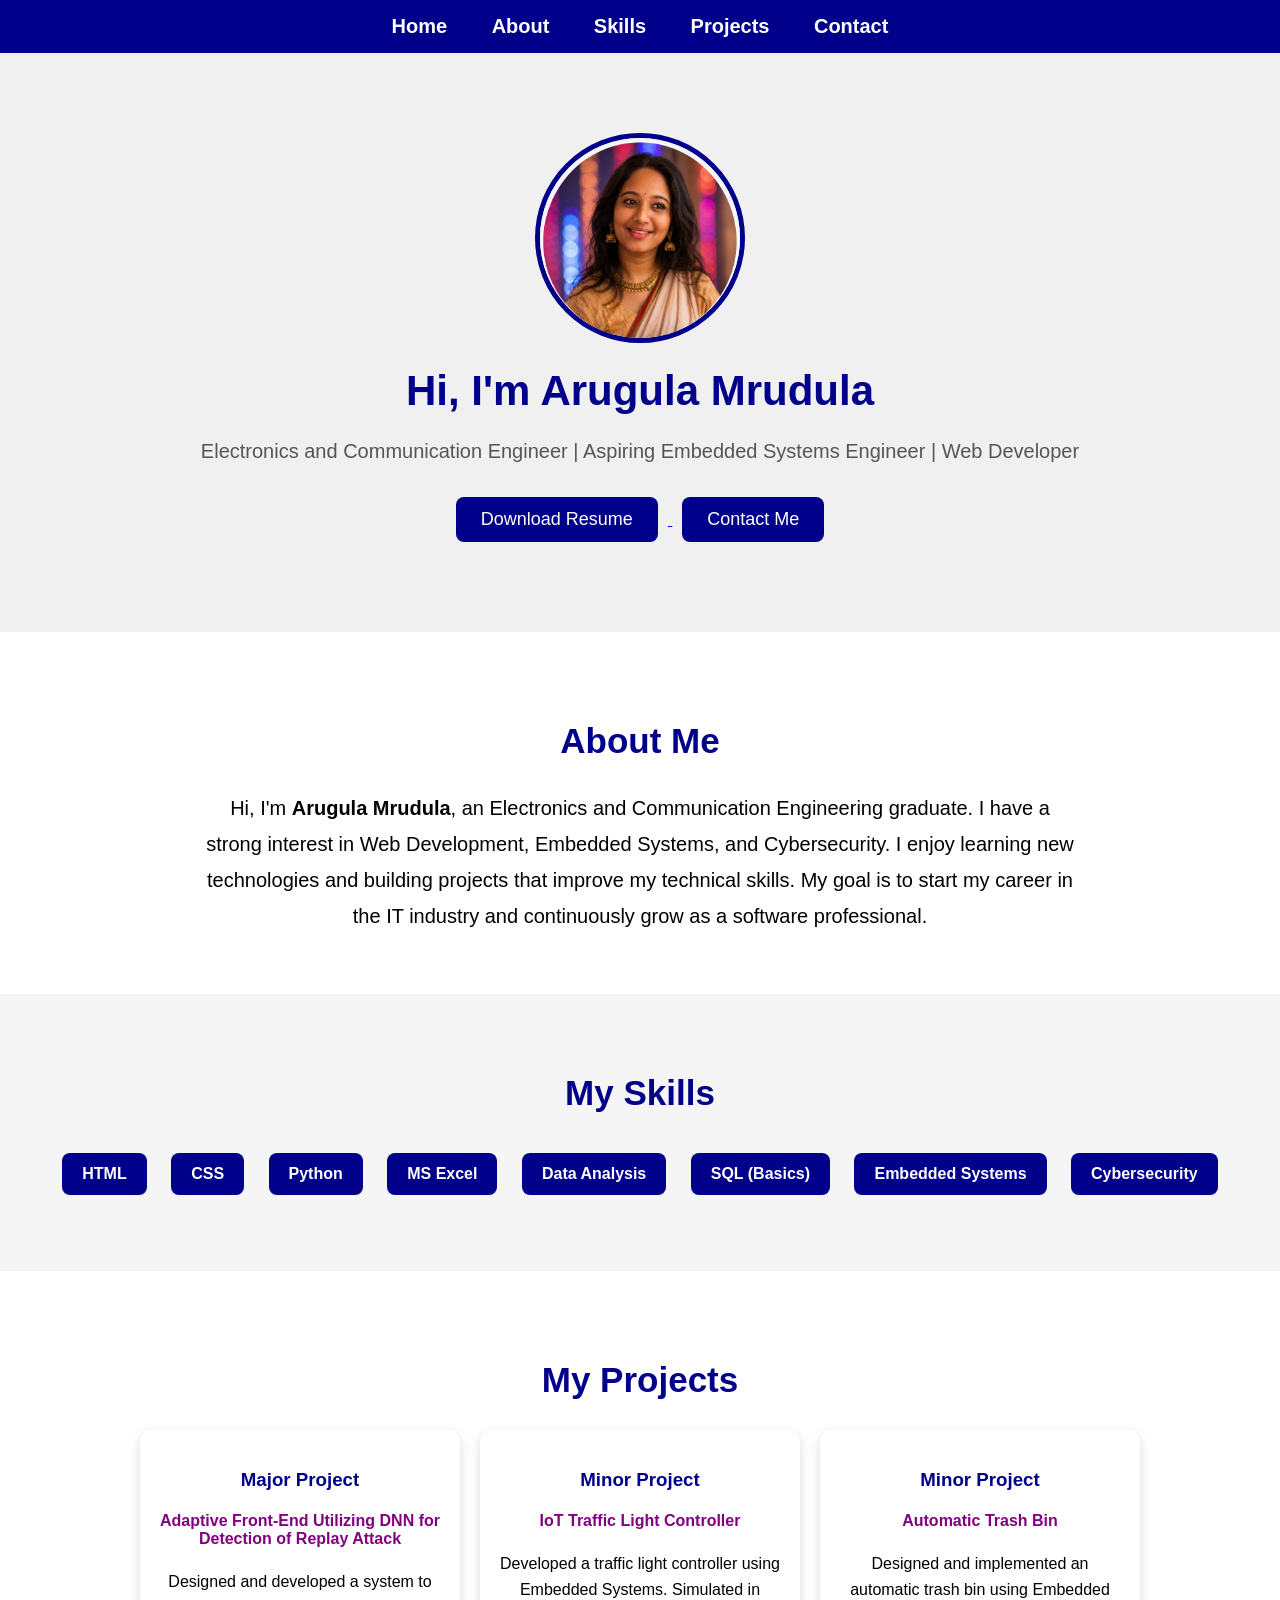
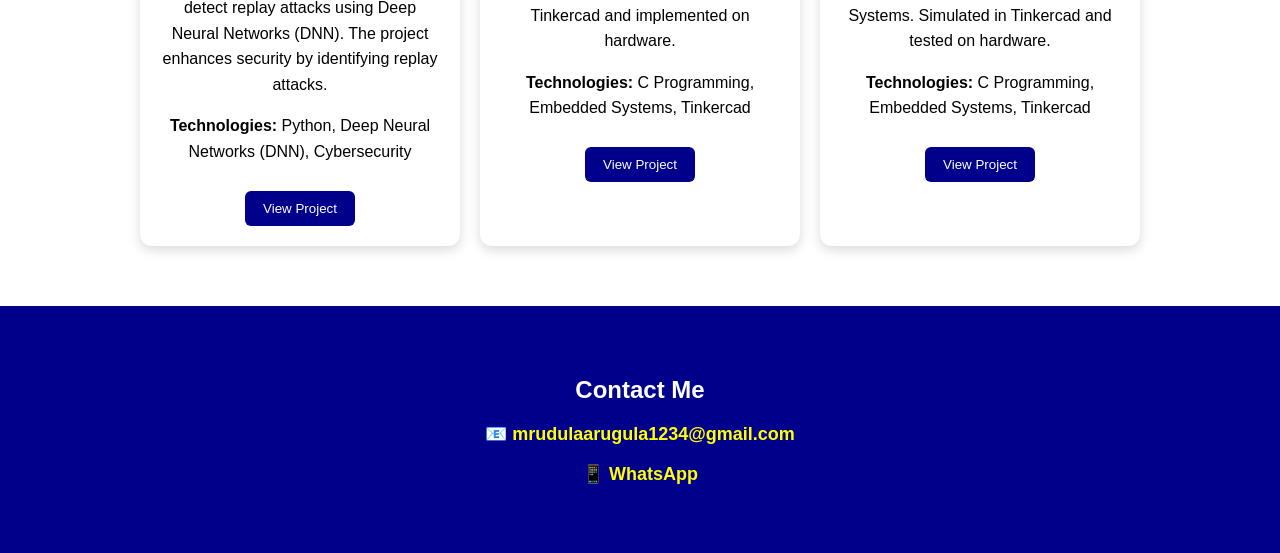
==== index.html @ 2d514598 "Move website files to root" ====
<!DOCTYPE html>
<html lang="en">
<head>
    <meta charset="UTF-8">
    <meta name="viewport" content="width=device-width, initial-scale=1.0">
    <title>Document</title>
    <link rel="stylesheet"href="style.css">
</head>
<body>
    <nav>
    <a href="#hero">Home</a>
    <a href="#about">About</a>
    <a href="#skills">Skills</a>
    <a href="#projects">Projects</a>
    <a href="#contact">Contact</a>
</nav>
<section id="hero">
    <img src="/images/Profile.png" alt="Arugula Mrudula">
    <h1>Hi, I'm Arugula Mrudula </h1>
    
    <p> Electronics and Communication Engineer |
Aspiring Embedded Systems Engineer |
Web Developer</p>

<a href="/Resume/Arugula_Mrudula_Resume.pdf" download>

<button>Download Resume</button>
</a>
<a href="#contact">
    <button>Contact Me</button>
</a>
</section>
<!--about section start-->
<section id="about">
    <h2>About Me </h2>
    <p>
        Hi, I'm <strong>Arugula Mrudula</strong>, an Electronics and Communication Engineering graduate.
        I have a strong interest in Web Development, Embedded Systems, and Cybersecurity.
        I enjoy learning new technologies and building projects that improve my technical skills.
        My goal is to start my career in the IT industry and continuously grow as a software professional.
    </p>
    </section>
    <!-- About Section End -->
     <!-- Skills Section -->
    <section id="skills">

        <h2>My Skills</h2>

        <ul>
            <li>HTML</li>
            <li>CSS</li>
            <li>Python</li>
            <li>MS Excel</li>
            <li>Data Analysis</li>
            <li>SQL (Basics)</li>
            <li>Embedded Systems</li>
            <li>Cybersecurity</li>
        </ul>

    </section>
    <!-- Projects Section -->
    <section id="projects">

        <h2>My Projects</h2>

        <div id="projects-container">

            <!-- Project 1 -->
            <div class="project-card">

                <h3>Major Project</h3>

                <h4>Adaptive Front-End Utilizing DNN for Detection of Replay Attack</h4>

                <p>
                    Designed and developed a system to detect replay attacks using Deep Neural Networks (DNN).
                    The project enhances security by identifying replay attacks.
                </p>

                <p>
                    <strong>Technologies:</strong>
                    Python, Deep Neural Networks (DNN), Cybersecurity
                </p>

                <button>View Project</button>

            </div>

            <!-- Project 2 -->
            <div class="project-card">

                <h3>Minor Project</h3>

                <h4>IoT Traffic Light Controller</h4>

                <p>
                    Developed a traffic light controller using Embedded Systems.
                    Simulated in Tinkercad and implemented on hardware.
                </p>

                <p>
                    <strong>Technologies:</strong>
                    C Programming, Embedded Systems, Tinkercad
                </p>

                <button>View Project</button>

            </div>

            <!-- Project 3 -->
            <div class="project-card">

                <h3>Minor Project</h3>

                <h4>Automatic Trash Bin</h4>

                <p>
                    Designed and implemented an automatic trash bin using Embedded Systems.
                    Simulated in Tinkercad and tested on hardware.
                </p>

                <p>
                    <strong>Technologies:</strong>
                    C Programming, Embedded Systems, Tinkercad
                </p>

                <button>View Project</button>

            </div>

        </div>

    </section>

    <!-- Contact Section -->
    <section id="contact">

        <h2>Contact Me</h2>

        <p>
            📧
            <a href="mailto:mrudulaarugula1234@gmail.com">
                mrudulaarugula1234@gmail.com
            </a>
        </p>

        <p>
            📱
            <a href="https://wa.me/919515864028" target="_blank">
                WhatsApp
            </a>
        </p>

    </section>
    


</body>

</html>
---- style.css ----
/* Smooth Scrolling */
html{
    scroll-behavior: smooth;
}

/* Body */
body{
    margin: 0;
    background-color: lightblue;
    text-align: center;
    font-family: Arial, sans-serif;
}

/* Navigation Bar */
nav{
    background-color: darkblue;
    padding: 15px;
    position: sticky;
    top: 0;
}

nav a{
    color: white;
    text-decoration: none;
    margin: 20px;
    font-size: 20px;
    font-weight: bold;
}

nav a:hover{
    color: yellow;
}

/* Hero Section */
#hero{
    text-align: center;
    padding: 80px 20px;
    background-color: #f0f0f0;
}

#hero img{
    width: 200px;
    height: 200px;
    border-radius: 50%;
    border: 5px solid darkblue;
    object-fit: cover;
}

#hero h1{
    color: darkblue;
    font-size: 42px;
    margin-top: 20px;
    margin-bottom: 10px;
}

#hero p{
    color: #555;
    font-size: 20px;
    line-height: 1.6;
}

#hero button{
    background-color: darkblue;
    color: white;
    padding: 12px 25px;
    margin: 10px;
    border: none;
    border-radius: 8px;
    font-size: 18px;
    cursor: pointer;
}

#hero button:hover{
    background-color: purple;
}

/* About Section */
#about{
    background-color: white;
    padding: 60px 20px;
}

#about h2{
    color: darkblue;
    font-size: 35px;
}

#about p{
    width: 70%;
    margin: auto;
    font-size: 20px;
    line-height: 1.8;
    color: black;
}

/* Skills Section */
#skills{
    background-color: #f5f5f5;
    padding: 60px 20px;
}

#skills h2{
    color: darkblue;
    font-size: 35px;
    margin-bottom: 30px;
}

#skills ul{
    list-style: none;
    padding: 0;
}

#skills li{
    display: inline-block;
    background-color: darkblue;
    color: white;
    padding: 12px 20px;
    margin: 10px;
    border-radius: 8px;
    transition: 0.3s;
}

#skills li:hover{
    background-color: purple;
    transform: scale(1.05);
}

/* Projects Section */
#projects{
    background-color: white;
    padding: 60px 20px;
}

#projects h2{
    color: darkblue;
    font-size: 35px;
    margin-bottom: 30px;
}

#projects-container{
    display: flex;
    justify-content: center;
    gap: 20px;
    flex-wrap: wrap;
}

.project-card{
    background-color: white;
    width: 280px;
    padding: 20px;
    border-radius: 12px;
    box-shadow: 0px 4px 12px rgba(0,0,0,0.15);
    transition: 0.3s;
}

.project-card:hover{
    transform: translateY(-8px);
    box-shadow: 0px 10px 25px rgba(0,0,0,0.2);
}

.project-card h3{
    color: darkblue;
}

.project-card h4{
    color: purple;
}

.project-card p{
    font-size: 16px;
    line-height: 1.6;
}

.project-card button{
    background-color: darkblue;
    color: white;
    padding: 10px 18px;
    border: none;
    border-radius: 6px;
    cursor: pointer;
    margin-top: 10px;
}

.project-card button:hover{
    background-color: purple;
}

/* Contact Section */
#contact{
    background-color: darkblue;
    color: white;
    padding: 50px 20px;
}

#contact h2{
    color: white;
}

#contact p{
    color: white;
    font-size: 18px;
}

#contact a{
    color: yellow;
    text-decoration: none;
    font-weight: bold;
}

#contact a:hover{
    text-decoration: underline;
}
/* Skills Section */
#skills {
    text-align: center;
    padding: 50px;
}

#skills ul {
    list-style: none;
    padding: 0;
}

#skills li {
    display: inline-block;
    background-color: darkblue;
    color: white;
    padding: 12px 20px;
    margin: 10px;
    border-radius: 8px;
    font-weight: bold;
    transition: 0.3s;
}

#skills li:hover {
    background-color: purple;
    transform: scale(1.1);
}
@media (max-width: 768px) {

    nav a {
        display: block;
        margin: 10px 0;
    }

    #hero h1 {
        font-size: 28px;
    }

    #hero img {
        width: 150px;
        height: 150px;
    }

    #about p {
        width: 90%;
    }

    .project-card {
        width: 90%;
    }
}
section {
    animation: fadeIn 1s ease-in;
}

@keyframes fadeIn {
    from {
        opacity: 0;
        transform: translateY(20px);
    }
    to {
        opacity: 1;
        transform: translateY(0);
    }
}
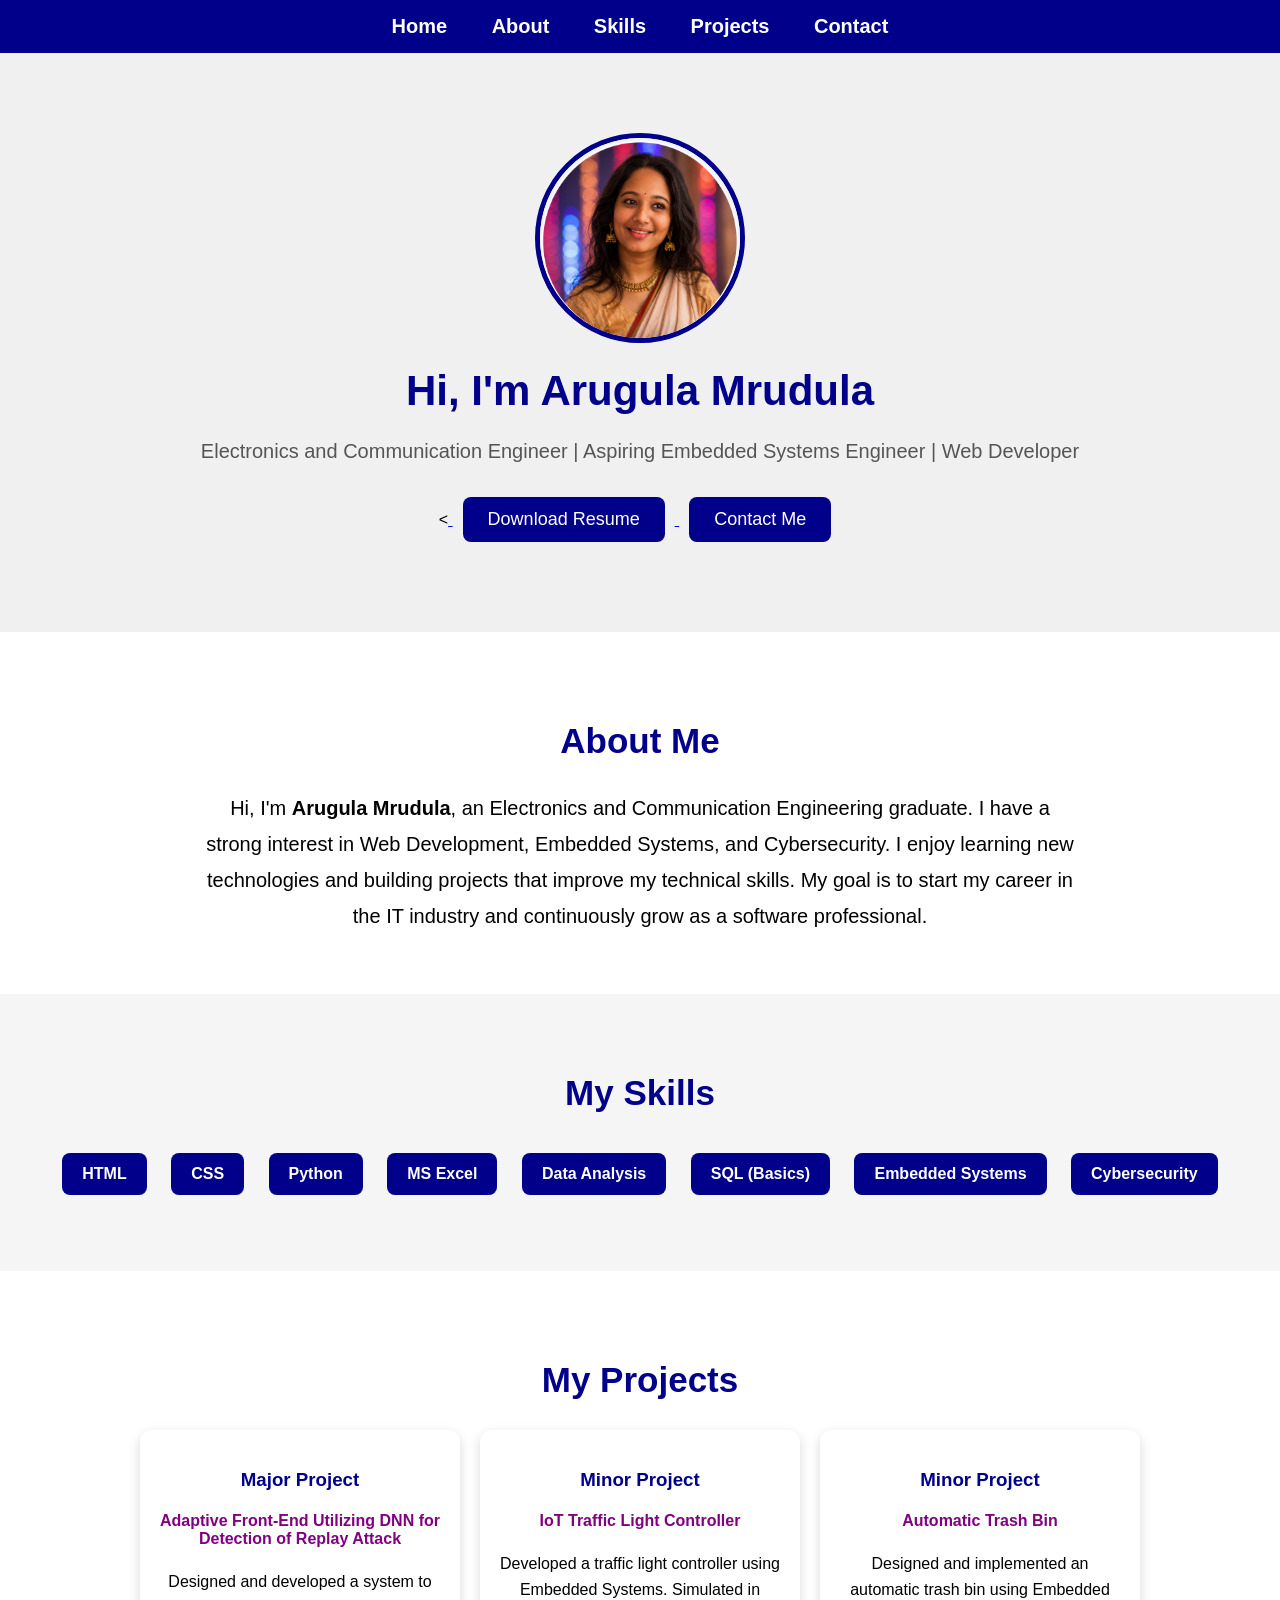
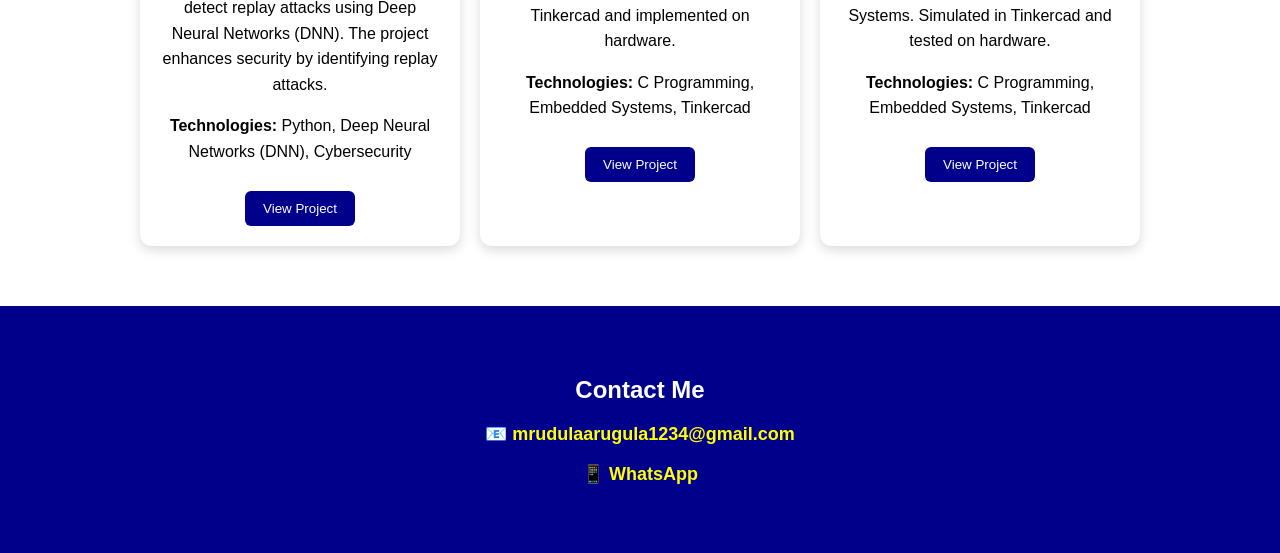
==== commit 8444e0b6: "updated image and resume" ====
--- a/index.html
+++ b/index.html
@@ -15,16 +15,15 @@
     <a href="#contact">Contact</a>
 </nav>
 <section id="hero">
-    <img src="/images/Profile.png" alt="Arugula Mrudula">
+    <img src="images/Profile.png" alt="Arugula Mrudula">
     <h1>Hi, I'm Arugula Mrudula </h1>
     
     <p> Electronics and Communication Engineer |
 Aspiring Embedded Systems Engineer |
 Web Developer</p>
 
-<a href="/Resume/Arugula_Mrudula_Resume.pdf" download>
-
-<button>Download Resume</button>
+<<a href="Resume/Arugula_Mrudula_Resume.pdf" download>
+    <button>Download Resume</button>
 </a>
 <a href="#contact">
     <button>Contact Me</button>
